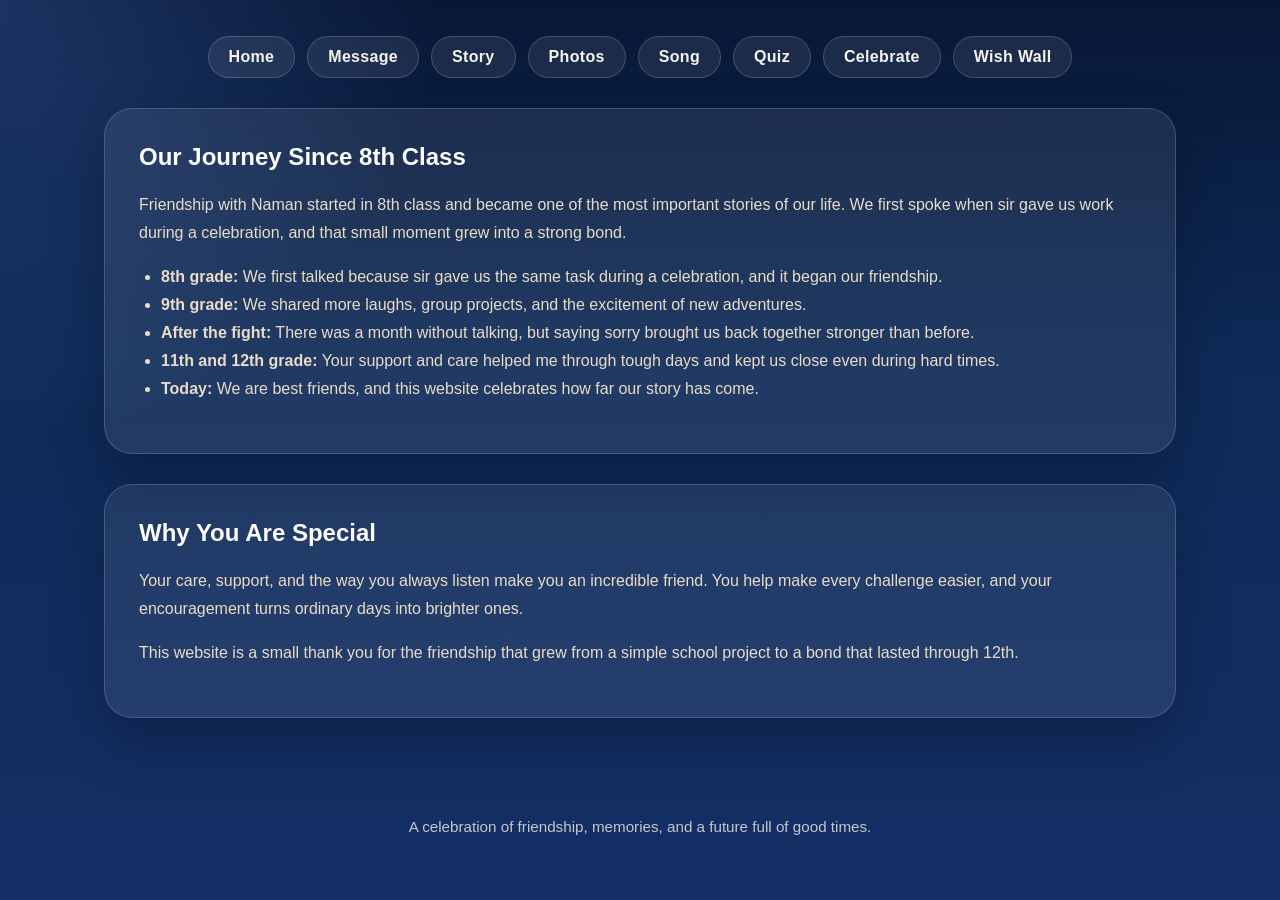
==== birthday-story.html @ 1a48c541 "Add files via upload" ====
<!DOCTYPE html>
<html lang="en">
<head>
    <meta charset="UTF-8">
    <meta name="viewport" content="width=device-width, initial-scale=1.0">
    <title>Our Journey Since Class 8</title>
    <link rel="stylesheet" href="styles.css">
</head>
<body>
    <main class="page-container">
        <header>
            <nav>
                <a href="page1.html">Home</a>
                <a href="special-message.html">Message</a>
                <a href="birthday-story.html">Story</a>
                <a href="gallery.html">Photos</a>
                <a href="music.html">Song</a>
                <a href="quiz.html">Quiz</a>
                <a href="celebrate.html">Celebrate</a>
                <a href="wish.html">Wish Wall</a>
            </nav>
        </header>
        <div class="card">
            <h2>Our Journey Since 8th Class</h2>
            <p>Friendship with Naman started in 8th class and became one of the most important stories of our life. We first spoke when sir gave us work during a celebration, and that small moment grew into a strong bond.</p>
            <ul>
                <li><strong>8th grade:</strong> We first talked because sir gave us the same task during a celebration, and it began our friendship.</li>
                <li><strong>9th grade:</strong> We shared more laughs, group projects, and the excitement of new adventures.</li>
                <li><strong>After the fight:</strong> There was a month without talking, but saying sorry brought us back together stronger than before.</li>
                <li><strong>11th and 12th grade:</strong> Your support and care helped me through tough days and kept us close even during hard times.</li>
                <li><strong>Today:</strong> We are best friends, and this website celebrates how far our story has come.</li>
            </ul>
        </div>
        <div class="card">
            <h2>Why You Are Special</h2>
            <p>Your care, support, and the way you always listen make you an incredible friend. You help make every challenge easier, and your encouragement turns ordinary days into brighter ones.</p>
            <p>This website is a small thank you for the friendship that grew from a simple school project to a bond that lasted through 12th.</p>
        </div>
    </main>
    <footer>
        A celebration of friendship, memories, and a future full of good times.
    </footer>
</body>
</html>
---- styles.css ----
* {
    box-sizing: border-box;
}

body {
    margin: 0;
    font-family: 'Poppins', 'Segoe UI', Tahoma, Geneva, Verdana, sans-serif;
    background: radial-gradient(circle at top left, rgba(96, 151, 255, 0.22), transparent 28%),
                linear-gradient(180deg, #081735 0%, #0e2a57 40%, #142f66 100%);
    color: #f6f3ec;
    min-height: 100vh;
}

/* Personal site touches */
.site-author {
    display: inline-block;
    margin-top: 12px;
    color: #ffe9c7;
    background: rgba(0,0,0,0.12);
    padding: 8px 12px;
    border-radius: 999px;
    font-weight: 700;
    cursor: text;
}

.handwritten {
    font-family: 'Pacifico', cursive;
    font-size: 1.6rem;
    color: #fff7e6;
}

a {
    color: #d6e8ff;
    text-decoration: none;
}

header {
    padding: 24px 24px 0;
}

nav {
    display: flex;
    flex-wrap: wrap;
    justify-content: center;
    gap: 12px;
    margin-top: 12px;
}

nav a {
    background: rgba(255, 255, 255, 0.08);
    border: 1px solid rgba(255, 255, 255, 0.18);
    border-radius: 999px;
    padding: 11px 20px;
    color: #f6f3ec;
    font-weight: 600;
    letter-spacing: 0.02em;
    transition: background 0.2s ease, transform 0.2s ease;
}

nav a:hover {
    background: rgba(255, 255, 255, 0.16);
    transform: translateY(-2px);
}

.page-container {
    max-width: 1120px;
    margin: 0 auto;
    padding: 0 24px 60px;
}

.hero {
    background: rgba(255, 255, 255, 0.08);
    border: 1px solid rgba(255, 255, 255, 0.15);
    border-radius: 30px;
    padding: 40px;
    box-shadow: 0 30px 80px rgba(0, 0, 0, 0.25);
    backdrop-filter: blur(10px);
    display: grid;
    grid-template-columns: 1.4fr 1fr;
    gap: 32px;
    align-items: center;
}

.hero-left {
    max-width: 640px;
}

.hero h1 {
    margin: 0 0 18px;
    font-size: clamp(3rem, 4vw, 5rem);
    letter-spacing: 0.06em;
    color: #fbfbf7;
}

.hero p {
    margin: 0;
    line-height: 1.75;
    font-size: 1.16rem;
    color: #e6dbc8;
}

.hero-buttons {
    margin-top: 28px;
    display: flex;
    flex-wrap: wrap;
    gap: 14px;
}

.hero-button,
.hero-button-secondary {
    display: inline-flex;
    align-items: center;
    justify-content: center;
    padding: 15px 32px;
    border-radius: 999px;
    font-weight: 700;
    transition: transform 0.2s ease, background 0.2s ease;
}

.hero-button {
    background: #f7f3eb;
    color: #0b2b58;
    border: 1px solid rgba(255, 255, 255, 0.18);
}

.hero-button:hover {
    background: #e7decf;
    transform: translateY(-2px);
}

.hero-button-secondary {
    background: rgba(255, 255, 255, 0.12);
    color: #f7f3eb;
    border: 1px solid rgba(255, 255, 255, 0.16);
}

.hero-button-secondary:hover {
    background: rgba(255, 255, 255, 0.18);
    transform: translateY(-2px);
}

button,
.quiz-option {
    border: none;
    outline: none;
    border-radius: 999px;
    padding: 14px 22px;
    font-weight: 700;
    cursor: pointer;
    transition: transform 0.2s ease, box-shadow 0.2s ease, background 0.2s ease;
}

button {
    background: linear-gradient(135deg, #f7f3eb 0%, #e7dccd 100%);
    color: #0b2b58;
}

.quiz-option {
    background: rgba(255, 255, 255, 0.12);
    color: #f6f3ec;
    text-align: left;
    border: 1px solid rgba(255, 255, 255, 0.16);
}

button:hover,
.quiz-option:hover {
    transform: translateY(-1px);
    box-shadow: 0 14px 28px rgba(0, 0, 0, 0.14);
}

.quiz-option.selected {
    background: rgba(167, 200, 255, 0.24);
    border-color: #a7c8ff;
}

.quiz-option.correct {
    background: #b4f1b7;
    color: #0b2b58;
    border-color: #7fd18d;
}

.quiz-option.incorrect {
    background: #ffb4b4;
    color: #2d1f23;
    border-color: #ff8989;
}

.quiz-section {
    margin-top: 24px;
}

.quiz-options {
    display: grid;
    gap: 14px;
    margin-top: 18px;
}

.quiz-result {
    margin-top: 22px;
    padding: 18px;
    border-radius: 22px;
    background: rgba(255, 255, 255, 0.08);
    border: 1px solid rgba(255, 255, 255, 0.14);
    color: #f8f3e9;
    min-height: 60px;
}

.quiz-question {
    margin: 0;
    font-size: 1.1rem;
    line-height: 1.65;
    color: #f5f2eb;
}

.score-badge {
    display: inline-flex;
    align-items: center;
    gap: 10px;
    padding: 10px 16px;
    border-radius: 999px;
    background: rgba(255, 255, 255, 0.12);
    border: 1px solid rgba(255, 255, 255, 0.16);
    margin-top: 14px;
    color: #fbfbf7;
}

.wish-form {
    background: rgba(255, 255, 255, 0.08);
    border: 1px solid rgba(255, 255, 255, 0.16);
    border-radius: 24px;
    padding: 28px;
    margin-top: 24px;
}

.wish-form h2 {
    margin-top: 0;
    color: #fbfbf7;
}

.wish-field {
    display: grid;
    gap: 14px;
    margin-top: 18px;
}

.wish-field input,
.wish-field textarea {
    width: 100%;
    padding: 14px 16px;
    border-radius: 18px;
    border: 1px solid rgba(255, 255, 255, 0.18);
    background: rgba(255, 255, 255, 0.06);
    color: #f6f3ec;
    font-size: 1rem;
}

.wish-field input::placeholder,
.wish-field textarea::placeholder {
    color: rgba(246, 243, 236, 0.65);
}

.wish-field textarea {
    min-height: 120px;
    resize: vertical;
}

.wish-list {
    list-style: none;
    padding: 0;
    margin: 0;
    display: grid;
    gap: 14px;
    margin-top: 24px;
}

.wish-item {
    background: rgba(255, 255, 255, 0.08);
    border: 1px solid rgba(255, 255, 255, 0.14);
    border-radius: 20px;
    padding: 18px;
}

.wish-item strong {
    display: block;
    margin-bottom: 8px;
    color: #f5f2eb;
}

.wish-item p {
    margin: 0;
    color: #e8dbc2;
    line-height: 1.7;
}

.wish-empty {
    color: #d6d0c2;
    text-align: center;
    padding: 26px;
    background: rgba(255, 255, 255, 0.06);
    border-radius: 20px;
}

@media (max-width: 900px) {
    .hero {
        grid-template-columns: 1fr;
    }

    .hero-photo {
        min-height: 240px;
    }
}

.hero-photo {
    width: 100%;
    border-radius: 28px;
    border: 1px solid rgba(255, 255, 255, 0.16);
    box-shadow: 0 24px 48px rgba(0, 0, 0, 0.18);
    object-fit: cover;
    min-height: 320px;
}

.balloon-row {
    display: flex;
    gap: 14px;
    margin-top: 36px;
    justify-content: center;
}

.balloon {
    width: 58px;
    height: 88px;
    border-radius: 50% 50% 46% 46%;
    position: relative;
    animation: drift 6s ease-in-out infinite;
}

.balloon::after {
    content: '';
    position: absolute;
    left: 50%;
    bottom: -18px;
    width: 2px;
    height: 24px;
    background: rgba(255, 255, 255, 0.85);
    transform: translateX(-50%);
}

.balloon:nth-child(1) { background: #a7c8ff; animation-delay: 0s; }
.balloon:nth-child(2) { background: #e6ebff; animation-delay: 0.8s; }
.balloon:nth-child(3) { background: #c7d9ff; animation-delay: 1.5s; }
.balloon:nth-child(4) { background: #d9ecff; animation-delay: 2.2s; }

@keyframes drift {
    0%, 100% { transform: translateY(0); }
    50% { transform: translateY(-16px); }
}

.card {
    background: rgba(255, 255, 255, 0.08);
    border: 1px solid rgba(255, 255, 255, 0.16);
    border-radius: 28px;
    padding: 34px;
    margin-top: 30px;
    box-shadow: 0 24px 56px rgba(0, 0, 0, 0.24);
}

.card h2 {
    margin-top: 0;
    color: #fcfbf8;
}

.card p,
.card li {
    color: #eadcc8;
    line-height: 1.75;
    font-size: 1rem;
}

.card ul {
    padding-left: 22px;
}

.info-grid {
    display: grid;
    grid-template-columns: repeat(auto-fit, minmax(220px, 1fr));
    gap: 22px;
    margin-top: 24px;
}

.info-card {
    background: rgba(255, 255, 255, 0.06);
    border: 1px solid rgba(255, 255, 255, 0.14);
    border-radius: 24px;
    padding: 26px;
}

.info-card h3 {
    margin: 0 0 14px;
    color: #f8f5f0;
}

.info-card p {
    margin: 0;
}

.gallery-grid {
    display: grid;
    gap: 18px;
    grid-template-columns: repeat(auto-fit, minmax(220px, 1fr));
    margin-top: 24px;
}

.gallery-img {
    width: 100%;
    height: 260px;
    border-radius: 22px;
    object-fit: cover;
    border: 1px solid rgba(255, 255, 255, 0.16);
    box-shadow: 0 18px 32px rgba(0, 0, 0, 0.18);
}

.timeline {
    list-style: none;
    margin: 0;
    padding: 0;
}

.timeline li {
    position: relative;
    padding-left: 28px;
    margin-bottom: 18px;
}

.timeline li::before {
    content: '';
    position: absolute;
    left: 0;
    top: 6px;
    width: 12px;
    height: 12px;
    border-radius: 50%;
    background: #aac7ff;
}

.timeline li strong {
    display: block;
    color: #fdf8f4;
    margin-bottom: 6px;
}

.action-box {
    display: grid;
    grid-template-columns: 1fr auto;
    gap: 20px;
    align-items: center;
    margin-top: 28px;
}

.action-box button {
    background: #f6f2e9;
    color: #0c2e5b;
    border: none;
    padding: 14px 30px;
    border-radius: 999px;
    font-size: 1rem;
    font-weight: 700;
    cursor: pointer;
    box-shadow: 0 16px 32px rgba(0, 0, 0, 0.12);
    transition: transform 0.2s ease, background 0.2s ease;
}

.action-box button:hover {
    background: #e8ddcf;
    transform: translateY(-2px);
}

footer {
    text-align: center;
    color: rgba(246, 243, 235, 0.78);
    margin-top: 40px;
    font-size: 0.95rem;
}

audio {
    width: 100%;
    border-radius: 18px;
    background: rgba(255, 255, 255, 0.08);
    padding: 10px;
}

@media (max-width: 860px) {
    .hero {
        grid-template-columns: 1fr;
        padding: 32px;
    }

    .hero-photo {
        min-height: 260px;
    }
}

@media (max-width: 720px) {
    nav {
        gap: 8px;
    }

    .hero-buttons,
    .action-box {
        grid-template-columns: 1fr;
    }
}

/* Celebrate page styles: tabs, candle, toasts, and vibrant accents */
.tabs {
    display: flex;
    gap: 12px;
    margin-top: 8px;
}

.tab-btn {
    padding: 10px 18px;
    border-radius: 999px;
    background: rgba(255,255,255,0.06);
    border: 1px solid rgba(255,255,255,0.10);
    color: #f6f3ec;
    cursor: pointer;
    font-weight: 700;
}

.tab-btn.active {
    background: linear-gradient(135deg, #ffd89b 0%, #ff7eb3 100%);
    color: #08203a;
    transform: translateY(-2px);
}

.tab-panel {
    margin-top: 18px;
    display: none;
}

.tab-panel.active { display: block; }

.celebrate-hero {
    display:flex;
    gap:20px;
    align-items:center;
    justify-content:space-between;
    flex-wrap:wrap;
}

.candle {
    width: 120px;
    height: 200px;
    border-radius: 20px;
    background: linear-gradient(180deg,#fff1d6,#ffd89b);
    position: relative;
    display:flex;
    align-items:flex-start;
    justify-content:center;
    padding-top:20px;
    box-shadow: 0 20px 40px rgba(255,130,100,0.12) inset;
}

.flame {
    width: 28px;
    height: 40px;
    background: radial-gradient(circle at 30% 30%, #fff6c8 0%, #ffeb5b 30%, #ff7b7b 70%);
    border-radius: 50% 50% 40% 40%;
    position: absolute;
    top: 6px;
    opacity: 1;
    transform-origin: 50% 80%;
}

.flame.blow {
    animation: blow 1s forwards;
}

@keyframes blow {
    0% { transform: translateY(0) scale(1); opacity:1 }
    50% { transform: translateY(-40px) scale(0.6); opacity:0.8 }
    100% { transform: translateY(-120px) scale(0.2); opacity:0 }
}

.toast {
    position: fixed;
    right: 24px;
    bottom: 24px;
    background: rgba(8,36,58,0.96);
    color: white;
    padding: 12px 18px;
    border-radius: 12px;
    box-shadow: 0 12px 28px rgba(3,12,30,0.6);
    opacity: 0;
    transform: translateY(12px);
    transition: opacity 220ms ease, transform 220ms ease;
}

.toast.show { opacity: 1; transform: translateY(0); }

.vibrant {
    background: linear-gradient(135deg,#ffd89b,#ff7eb3);
    color: #08203a;
    padding: 8px 12px;
    border-radius: 999px;
    display: inline-block;
    font-weight: 800;
}
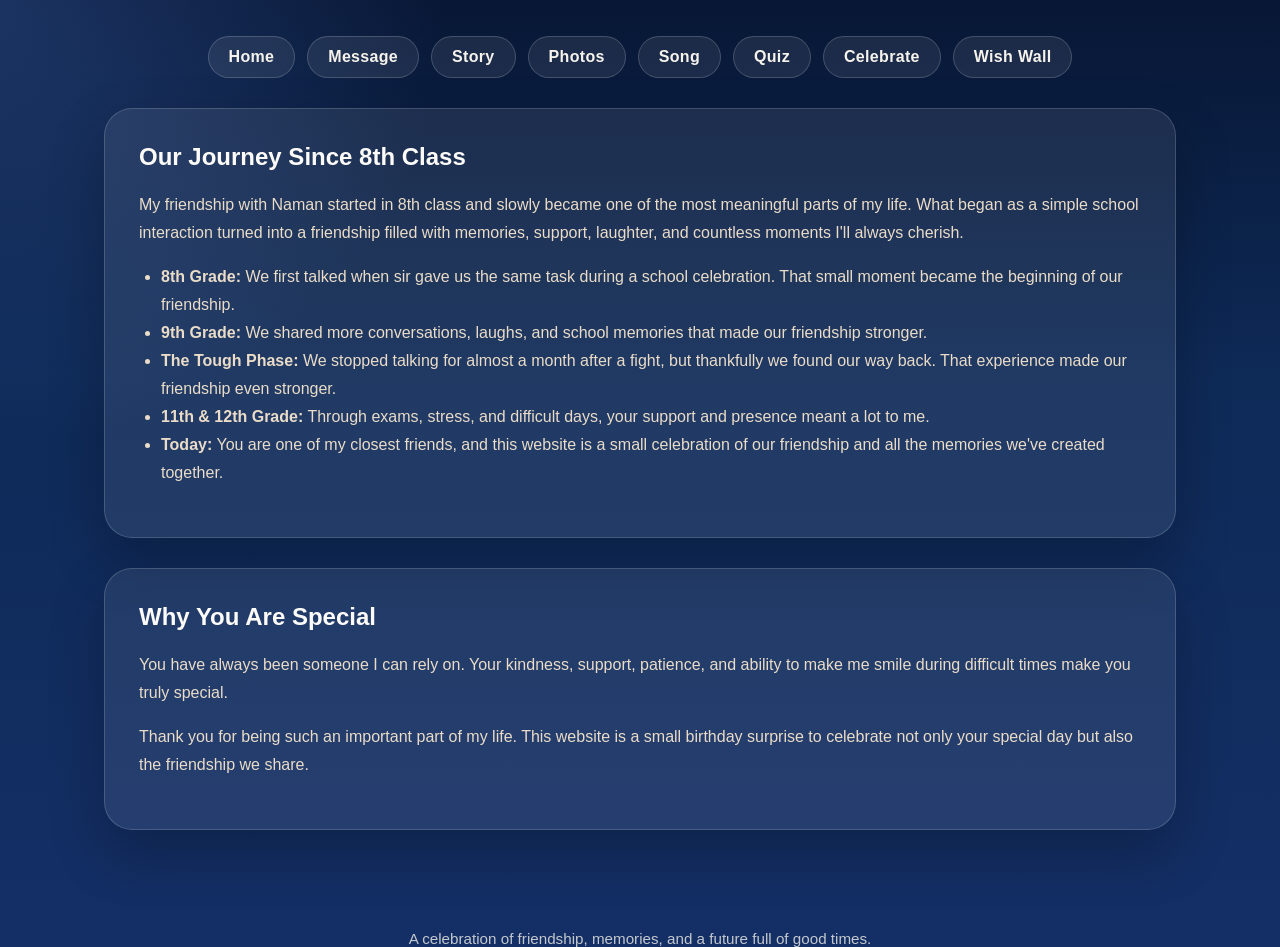
==== commit 4260c5ae: "Update birthday-story.html" ====
--- a/birthday-story.html
+++ b/birthday-story.html
@@ -1,44 +1,60 @@
-<!DOCTYPE html>
-<html lang="en">
-<head>
-    <meta charset="UTF-8">
-    <meta name="viewport" content="width=device-width, initial-scale=1.0">
-    <title>Our Journey Since Class 8</title>
-    <link rel="stylesheet" href="styles.css">
-</head>
-<body>
-    <main class="page-container">
-        <header>
-            <nav>
-                <a href="page1.html">Home</a>
-                <a href="special-message.html">Message</a>
-                <a href="birthday-story.html">Story</a>
-                <a href="gallery.html">Photos</a>
-                <a href="music.html">Song</a>
-                <a href="quiz.html">Quiz</a>
-                <a href="celebrate.html">Celebrate</a>
-                <a href="wish.html">Wish Wall</a>
-            </nav>
-        </header>
-        <div class="card">
-            <h2>Our Journey Since 8th Class</h2>
-            <p>Friendship with Naman started in 8th class and became one of the most important stories of our life. We first spoke when sir gave us work during a celebration, and that small moment grew into a strong bond.</p>
-            <ul>
-                <li><strong>8th grade:</strong> We first talked because sir gave us the same task during a celebration, and it began our friendship.</li>
-                <li><strong>9th grade:</strong> We shared more laughs, group projects, and the excitement of new adventures.</li>
-                <li><strong>After the fight:</strong> There was a month without talking, but saying sorry brought us back together stronger than before.</li>
-                <li><strong>11th and 12th grade:</strong> Your support and care helped me through tough days and kept us close even during hard times.</li>
-                <li><strong>Today:</strong> We are best friends, and this website celebrates how far our story has come.</li>
-            </ul>
-        </div>
-        <div class="card">
-            <h2>Why You Are Special</h2>
-            <p>Your care, support, and the way you always listen make you an incredible friend. You help make every challenge easier, and your encouragement turns ordinary days into brighter ones.</p>
-            <p>This website is a small thank you for the friendship that grew from a simple school project to a bond that lasted through 12th.</p>
-        </div>
-    </main>
-    <footer>
-        A celebration of friendship, memories, and a future full of good times.
-    </footer>
-</body>
+<!DOCTYPE html><html lang="en">
+<head>
+    <meta charset="UTF-8">
+    <meta name="viewport" content="width=device-width, initial-scale=1.0">
+    <title>Our Journey Since Class 8</title>
+    <link rel="stylesheet" href="styles.css">
+</head>
+<body>
+    <main class="page-container">
+        <header>
+            <nav>
+                <a href="page1.html">Home</a>
+                <a href="special-message.html">Message</a>
+                <a href="birthday-story.html">Story</a>
+                <a href="gallery.html">Photos</a>
+                <a href="music.html">Song</a>
+                <a href="quiz.html">Quiz</a>
+                <a href="celebrate.html">Celebrate</a>
+                <a href="wish.html">Wish Wall</a>
+            </nav>
+        </header>    <div class="card">
+        <h2>Our Journey Since 8th Class</h2>
+
+        <p>
+            My friendship with Naman started in 8th class and slowly became one of the most meaningful parts of my life. What began as a simple school interaction turned into a friendship filled with memories, support, laughter, and countless moments I'll always cherish.
+        </p>
+
+        <ul>
+            <li><strong>8th Grade:</strong> We first talked when sir gave us the same task during a school celebration. That small moment became the beginning of our friendship.</li>
+
+            <li><strong>9th Grade:</strong> We shared more conversations, laughs, and school memories that made our friendship stronger.</li>
+
+            <li><strong>The Tough Phase:</strong> We stopped talking for almost a month after a fight, but thankfully we found our way back. That experience made our friendship even stronger.</li>
+
+            <li><strong>11th & 12th Grade:</strong> Through exams, stress, and difficult days, your support and presence meant a lot to me.</li>
+
+            <li><strong>Today:</strong> You are one of my closest friends, and this website is a small celebration of our friendship and all the memories we've created together.</li>
+        </ul>
+    </div>
+
+    <div class="card">
+        <h2>Why You Are Special</h2>
+
+        <p>
+            You have always been someone I can rely on. Your kindness, support, patience, and ability to make me smile during difficult times make you truly special.
+        </p>
+
+        <p>
+            Thank you for being such an important part of my life. This website is a small birthday surprise to celebrate not only your special day but also the friendship we share.
+        </p>
+    </div>
+
+</main>
+
+<footer>
+    A celebration of friendship, memories, and a future full of good times.
+</footer>
+
+</body>
 </html>
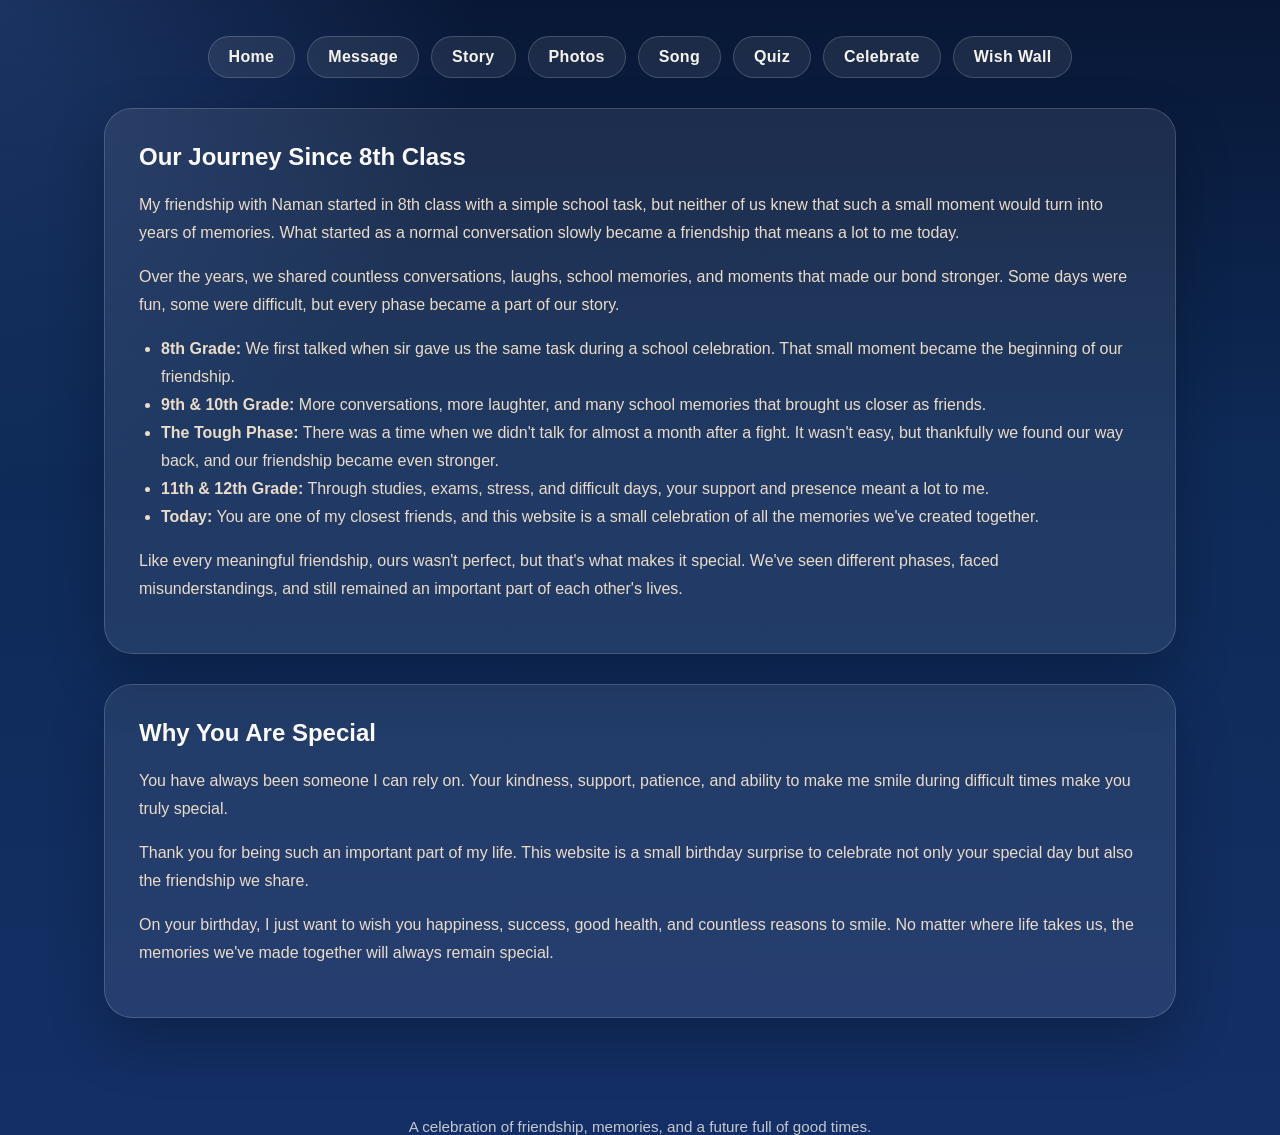
==== commit 19b6fe18: "Update birthday-story.html" ====
--- a/birthday-story.html
+++ b/birthday-story.html
@@ -22,20 +22,28 @@
         <h2>Our Journey Since 8th Class</h2>
 
         <p>
-            My friendship with Naman started in 8th class and slowly became one of the most meaningful parts of my life. What began as a simple school interaction turned into a friendship filled with memories, support, laughter, and countless moments I'll always cherish.
+            My friendship with Naman started in 8th class with a simple school task, but neither of us knew that such a small moment would turn into years of memories. What started as a normal conversation slowly became a friendship that means a lot to me today.
+        </p>
+
+        <p>
+            Over the years, we shared countless conversations, laughs, school memories, and moments that made our bond stronger. Some days were fun, some were difficult, but every phase became a part of our story.
         </p>
 
         <ul>
             <li><strong>8th Grade:</strong> We first talked when sir gave us the same task during a school celebration. That small moment became the beginning of our friendship.</li>
 
-            <li><strong>9th Grade:</strong> We shared more conversations, laughs, and school memories that made our friendship stronger.</li>
+            <li><strong>9th & 10th Grade:</strong> More conversations, more laughter, and many school memories that brought us closer as friends.</li>
 
-            <li><strong>The Tough Phase:</strong> We stopped talking for almost a month after a fight, but thankfully we found our way back. That experience made our friendship even stronger.</li>
+            <li><strong>The Tough Phase:</strong> There was a time when we didn't talk for almost a month after a fight. It wasn't easy, but thankfully we found our way back, and our friendship became even stronger.</li>
 
-            <li><strong>11th & 12th Grade:</strong> Through exams, stress, and difficult days, your support and presence meant a lot to me.</li>
+            <li><strong>11th & 12th Grade:</strong> Through studies, exams, stress, and difficult days, your support and presence meant a lot to me.</li>
 
-            <li><strong>Today:</strong> You are one of my closest friends, and this website is a small celebration of our friendship and all the memories we've created together.</li>
+            <li><strong>Today:</strong> You are one of my closest friends, and this website is a small celebration of all the memories we've created together.</li>
         </ul>
+
+        <p>
+            Like every meaningful friendship, ours wasn't perfect, but that's what makes it special. We've seen different phases, faced misunderstandings, and still remained an important part of each other's lives.
+        </p>
     </div>
 
     <div class="card">
@@ -48,6 +56,10 @@
         <p>
             Thank you for being such an important part of my life. This website is a small birthday surprise to celebrate not only your special day but also the friendship we share.
         </p>
+
+        <p>
+            On your birthday, I just want to wish you happiness, success, good health, and countless reasons to smile. No matter where life takes us, the memories we've made together will always remain special.
+        </p>
     </div>
 
 </main>
